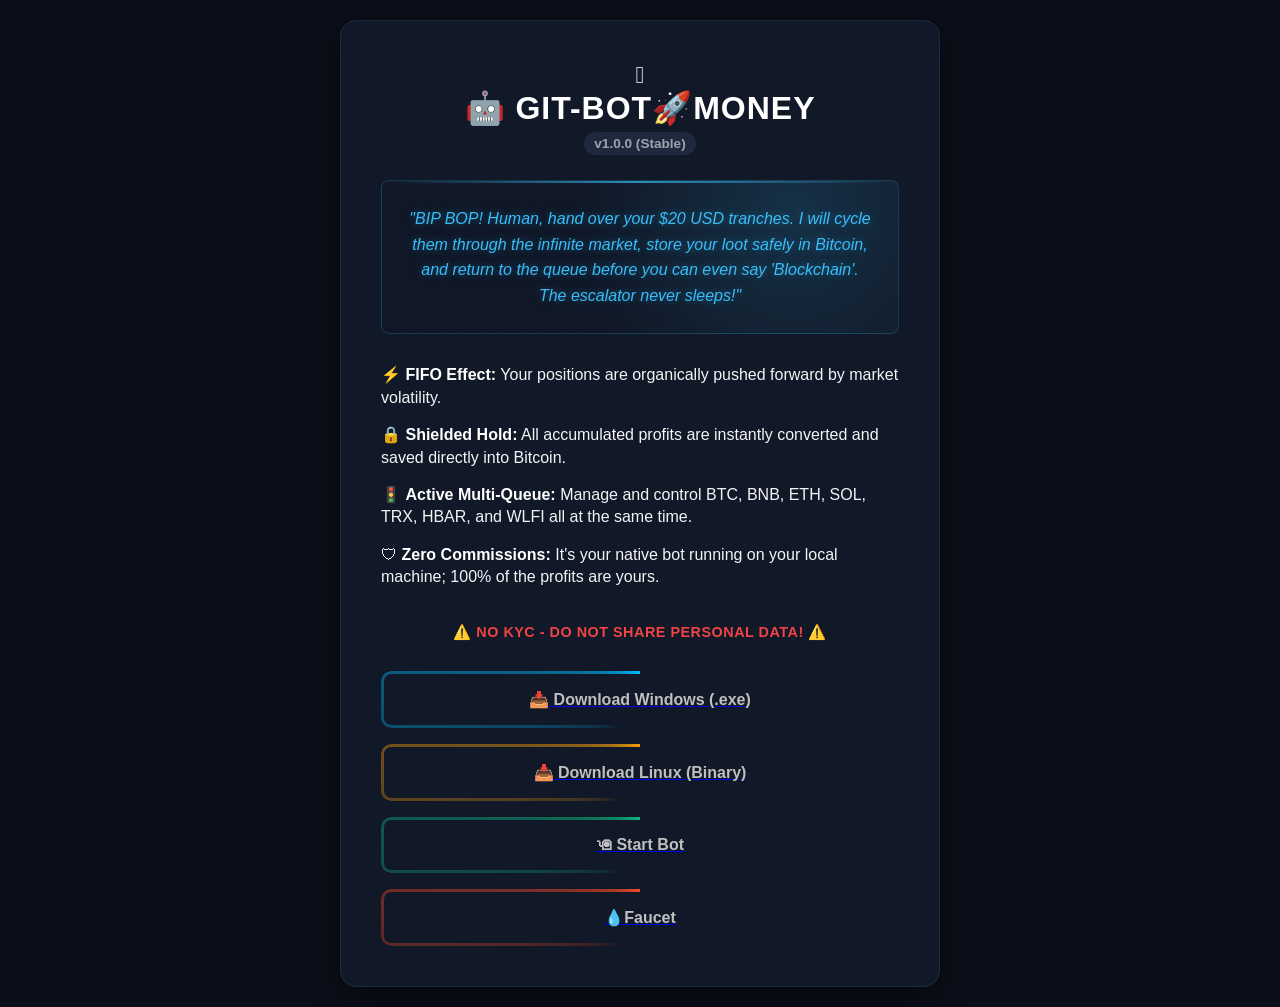
==== index.html @ 4503e110 "Update index.html" ====
<!DOCTYPE html>
<html lang="en">
<head>
  <meta charset="UTF-8">
  <meta name="viewport" content="width=device-width, initial-scale=1.0">
  <title>Git Bot - Endless Trading Protocol</title>
  <style>
/* --- RESET & GENERAL STYLES --- */

* {
      margin: 0;
      padding: 0;
      box-sizing: border-box;
    }

    body {
      background-color: #0b0f19;
      color: #f3f4f6;
      font-family: 'Segoe UI', Tahoma, Geneva, Verdana, sans-serif;
      display: flex;
      justify-content: center;
      align-items: center;
      min-height: 100vh;
      padding: 20px;
    }

    /* --- PROTOCOL CARD CONTAINER --- */
    .bot-card {
      background-color: #111827;
      border: 1px solid #1f293d;
      border-radius: 16px;
      max-width: 600px;
      width: 100%;
      padding: 40px;
      box-shadow: 0 10px 30px rgba(0, 0, 0, 0.5);
      text-align: center;
    }

    .bot-header h1 {
      font-size: 2rem;
      color: #ffffff;
      letter-spacing: 1px;
      margin-bottom: 5px;
    }

    .version-tag {
      display: inline-block;
      background: #1f293d;
      color: #9ca3af;
      padding: 4px 10px;
      border-radius: 20px;
      font-size: 0.85rem;
      font-weight: bold;
      margin-bottom: 25px;
    }

    /* --- ROBOTIC TRADING BACKGROUND SECTION --- */
    .bot-quote {
      position: relative;
      font-style: italic;
      color: #38bdf8; /* Color cian robótico para el texto */
      font-weight: 500;
      padding: 25px;
      border-radius: 8px;
      margin-bottom: 30px;
      line-height: 1.6;
      text-shadow: 0 0 8px rgba(56, 189, 248, 0.4);
      overflow: hidden;
      border: 1px solid rgba(56, 189, 248, 0.2);
      
      /* Capas de fondo: Gradiente de radar, Rejilla técnica Cyberpunk y Fondo oscuro de trading */
      background: 
        radial-gradient(circle at 80% 20%, rgba(56, 189, 248, 0.15), transparent 50%),
        linear-gradient(rgba(17, 24, 39, 0.95), rgba(17, 24, 39, 0.95)),
        linear-gradient(90deg, rgba(56, 189, 248, 0.04) 1px, transparent 1px) 0 0 / 20px 20px,
        linear-gradient(rgba(56, 189, 248, 0.04) 1px, transparent 1px) 0 0 / 20px 20px;
    }

    /* Línea de escaneo láser que recorre la sección de arriba a abajo */
    .bot-quote::after {
      content: '';
      position: absolute;
      top: 0;
      left: 0;
      right: 0;
      height: 2px;
      background: linear-gradient(90deg, transparent, #38bdf8, transparent);
      opacity: 0.7;
      animation: laserScan 4s linear infinite;
    }

    /* --- FEATURES LIST --- */
    .features-list {
      text-align: left;
      list-style: none;
      margin-bottom: 35px;
    }

    .features-list li {
      margin-bottom: 15px;
      font-size: 1rem;
      line-height: 1.4;
    }

    .features-list strong {
      color: #ffffff;
    }

    .kyc-notice {
      color: #ef4444;
      font-weight: bold;
      font-size: 0.9rem;
      letter-spacing: 0.5px;
      margin-bottom: 30px;
      text-transform: uppercase;
    }

    /* --- ACTION BUTTONS CONTAINER --- */
    .bot-buttons-container {
      display: flex;
      flex-direction: column;
      gap: 16px;
      width: 100%;
    }

    /* --- MODERN MOVING BORDER GLOW LOGIC --- */
    @property --angle {
      syntax: '<angle>';
      initial-value: 0deg;
      inherits: false;
    }

    .glow-btn {
      position: relative;
      background: #111827;
      color: #ffffff;
      padding: 16px 24px;
      border-radius: 10px;
      font-size: 1rem;
      font-weight: bold;
      cursor: pointer;
      text-decoration: none;
      display: flex;
      align-items: center;
      justify-content: center;
      transition: color 0.3s ease, background-color 0.3s ease;
      border: 3px solid transparent; 
    }

    .glow-btn::before {
      content: '';
      position: absolute;
      inset: -3px; 
      border-radius: 10px;
      padding: 3px; 
      animation: spinGlow 4s linear infinite;
      -webkit-mask: linear-gradient(#fff 0 0) content-box, linear-gradient(#fff 0 0);
      -webkit-mask-composite: xor;
      mask-composite: exclude;
      pointer-events: none;
    }

    /* --- COLOR PATHWAYS --- */

    /* Windows Button - Cyan/Blue Light */
    .btn-windows::before {
      background: conic-gradient(from var(--angle), transparent 60%, #00bcff);
    }
    .btn-windows:hover {
      color: #2686C9;
      background-color: #2686C9;
    }

    /* Linux Button - Orange/Amber Light */
    .btn-linux::before {
      background: conic-gradient(from var(--angle), transparent 60%, #f59e0b);
    }
    .btn-linux:hover {
      color: #E39D24;
      background-color: #E39D24;
    }

    /* Start Bot Button - Emerald Green Light */
    .btn-start::before {
      background: conic-gradient(from var(--angle), transparent 60%, #10b981);
    }
    .btn-start:hover {
      color: #22A31F;
      background-color: #22A31F;
    }
    /* bull Bot Button - Emerald Green Light */
    .btn-bull::before {
      background: conic-gradient(from var(--angle), transparent 60%, #F54927);
    }
    .btn-bull:hover {
      color: #F54927;
      background-color: #F54928;
    }

    /* --- REVOLVING ANIMATIONS --- */
    @keyframes spinGlow {
      0% { --angle: 0deg; }
      100% { --angle: 360deg; }
    }

    @keyframes laserScan {
      0% { top: -10%; }
      100% { top: 110%; }
    }
  </style>
</head>
<body>

  <div class="bot-card">
    <div class="bot-header">
      <div class="logo"><h2>𓄀</h2></div>
      <h1>🤖 GIT-BOT🚀MONEY</h1>
      <span class="version-tag">v1.0.0 (Stable)</span>
    </div>

    <p class="bot-quote">
      "BIP BOP! Human, hand over your $20 USD tranches. I will cycle them through the infinite market, store your loot safely in Bitcoin, and return to the queue before you can even say 'Blockchain'. The escalator never sleeps!"
    </p>

    <ul class="features-list">
      <li>⚡ <strong>FIFO Effect:</strong> Your positions are organically pushed forward by market volatility.</li>
      <li>🔒 <strong>Shielded Hold:</strong> All accumulated profits are instantly converted and saved directly into Bitcoin.</li>
      <li>🚦 <strong>Active Multi-Queue:</strong> Manage and control BTC, BNB, ETH, SOL, TRX, HBAR, and WLFI all at the same time.</li>
      <li>🛡 <strong>Zero Commissions:</strong> It's your native bot running on your local machine; 100% of the profits are yours.</li>
    </ul>

    <p class="kyc-notice">⚠️ NO KYC - Do not share personal data! ⚠️</p>

    <div class="bot-buttons-container">
      <!-- Windows Download Button -->
      <button class="glow-btn btn-windows">
      <a href="#"><font color="silver">📥 Download Windows (.exe)</font></a>
      </button>

      <!-- Linux Download Button -->
      <button class="glow-btn btn-linux">
       <a href="#"><font color="silver">📥 Download Linux (Binary)</font></a>
      </button>

      <!-- Start Execution Button -->
      <button class="glow-btn btn-start">
       <a href="start.html"><font color="silver">🖲 Start Bot</font></a>
      </button>
      <!-- Bull Execution Button -->
      <button class="glow-btn btn-bull">
       <a href="faucet.html"><font color="silver">💧Faucet</font></a>
      </button>
    </div>
  </div>

</body>
</html>
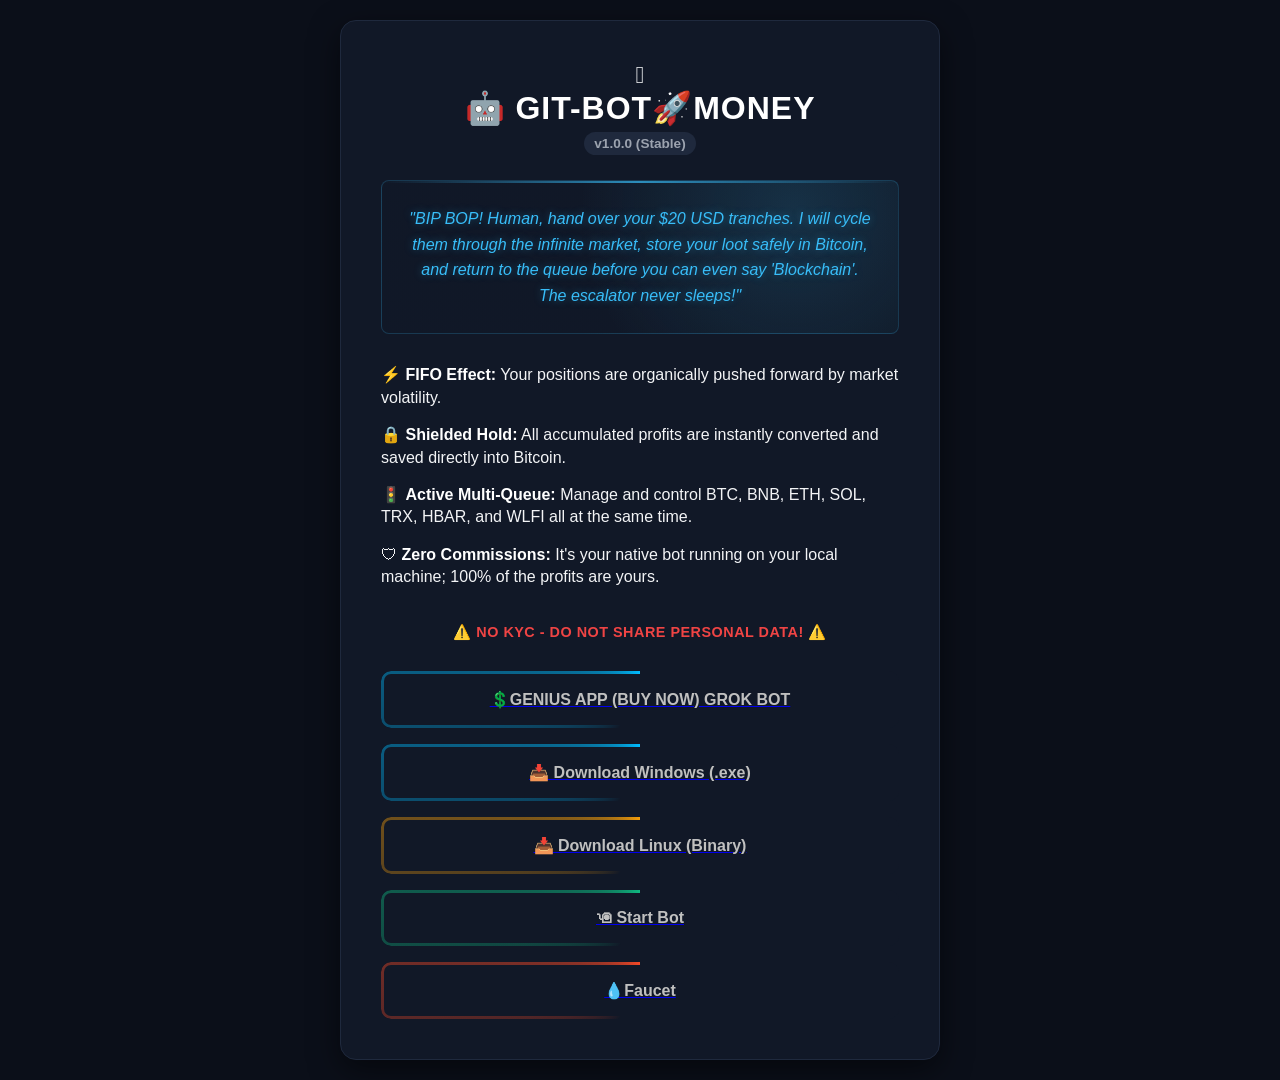
==== commit 6134bb91: "Update index.html" ====
--- a/index.html
+++ b/index.html
@@ -232,6 +232,10 @@
     <p class="kyc-notice">⚠️ NO KYC - Do not share personal data! ⚠️</p>
 
     <div class="bot-buttons-container">
+      <!-- Genius App Button -->
+      <button class="glow-btn btn-windows">
+      <a href="https://tradegenius.com/asset/0x008e54506ef7e25b64a47b32da043a14af086666?network=56"><font color="silver">💲GENIUS APP (BUY NOW) GROK BOT</font></a>
+      </button>
       <!-- Windows Download Button -->
       <button class="glow-btn btn-windows">
       <a href="#"><font color="silver">📥 Download Windows (.exe)</font></a>
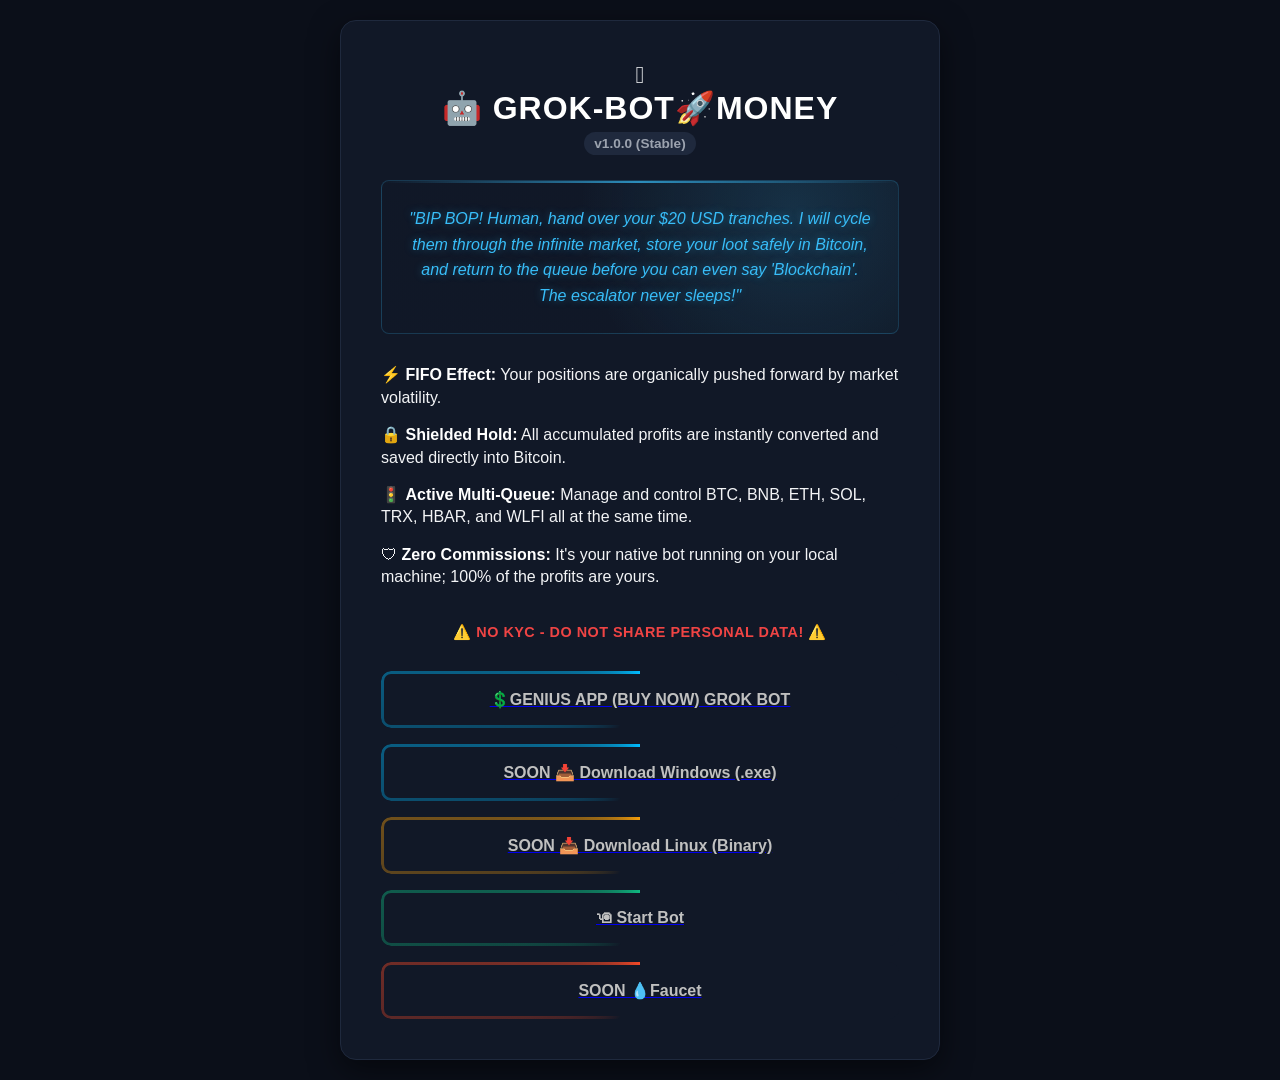
==== commit 1357b86c: "Update index.html" ====
--- a/index.html
+++ b/index.html
@@ -214,7 +214,7 @@
   <div class="bot-card">
     <div class="bot-header">
       <div class="logo"><h2>𓄀</h2></div>
-      <h1>🤖 GIT-BOT🚀MONEY</h1>
+      <h1>🤖 GROK-BOT🚀MONEY</h1>
       <span class="version-tag">v1.0.0 (Stable)</span>
     </div>
 
@@ -238,12 +238,12 @@
       </button>
       <!-- Windows Download Button -->
       <button class="glow-btn btn-windows">
-      <a href="#"><font color="silver">📥 Download Windows (.exe)</font></a>
+      <a href="#"><font color="silver">SOON 📥 Download Windows (.exe)</font></a>
       </button>
 
       <!-- Linux Download Button -->
       <button class="glow-btn btn-linux">
-       <a href="#"><font color="silver">📥 Download Linux (Binary)</font></a>
+       <a href="#"><font color="silver">SOON 📥 Download Linux (Binary)</font></a>
       </button>
 
       <!-- Start Execution Button -->
@@ -252,7 +252,7 @@
       </button>
       <!-- Bull Execution Button -->
       <button class="glow-btn btn-bull">
-       <a href="faucet.html"><font color="silver">💧Faucet</font></a>
+       <a href="faucet.html"><font color="silver">SOON 💧Faucet</font></a>
       </button>
     </div>
   </div>
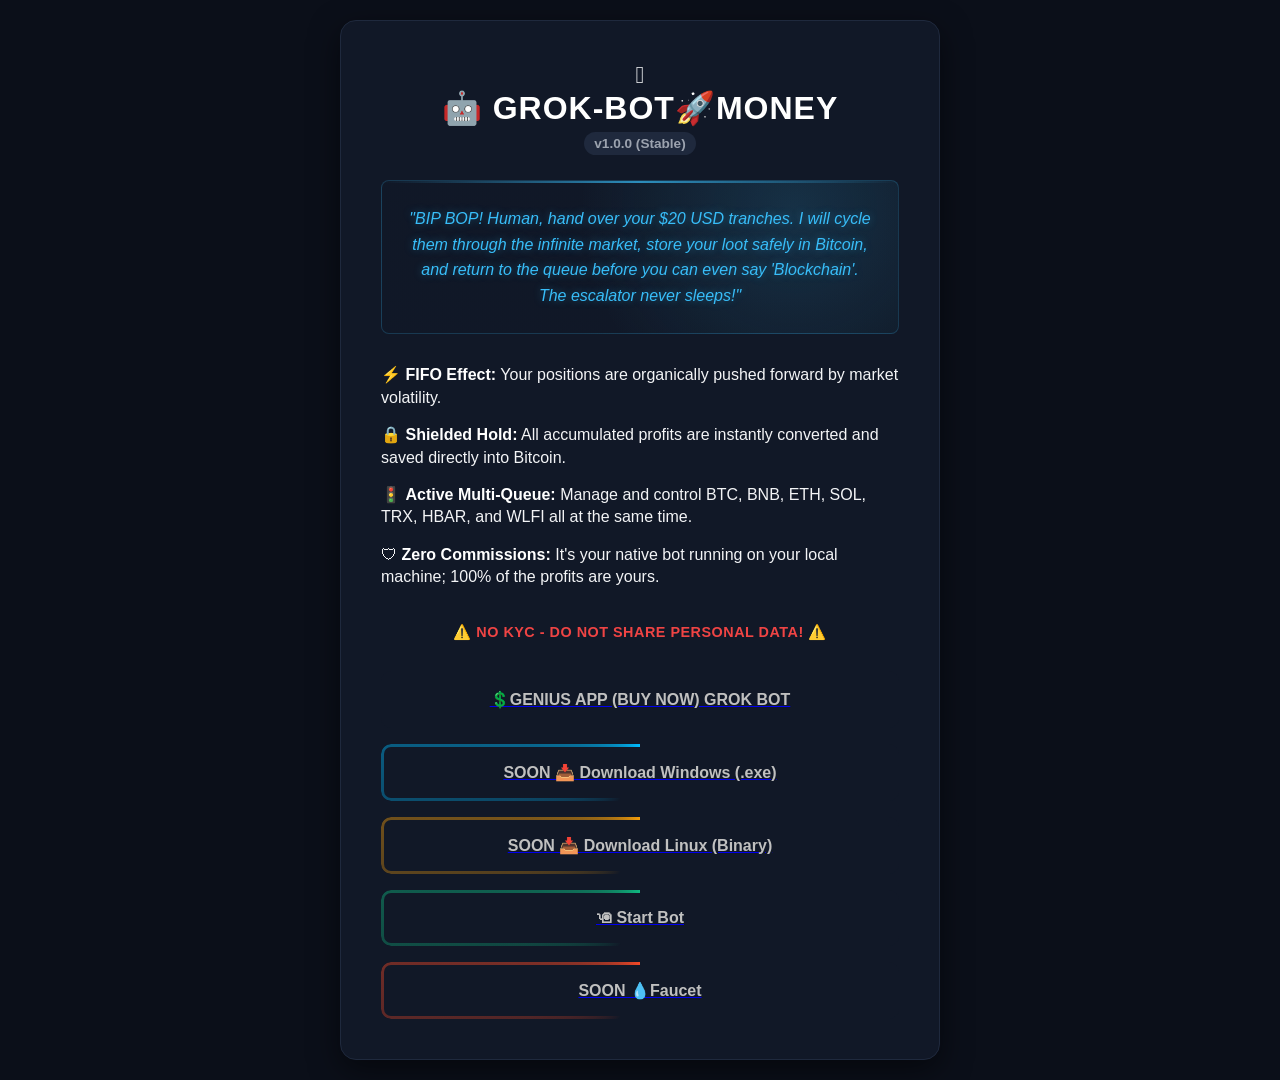
==== commit d5e16cdf: "Rename 'Git Bot' to 'Grok Bot' in index.html" ====
--- a/index.html
+++ b/index.html
@@ -3,7 +3,7 @@
 <head>
   <meta charset="UTF-8">
   <meta name="viewport" content="width=device-width, initial-scale=1.0">
-  <title>Git Bot - Endless Trading Protocol</title>
+  <title>Grok Bot - Endless Trading Protocol</title>
   <style>
 /* --- RESET & GENERAL STYLES --- */
 
@@ -165,7 +165,14 @@
     /* Windows Button - Cyan/Blue Light */
     .btn-windows::before {
       background: conic-gradient(from var(--angle), transparent 60%, #00bcff);
-    }
+      }
+    /* genius Button - Orange/Amber Light */
+    .btn-genius:hover {
+      color: #27E60E;
+      background-color: #27E60E;
+    }
+    }
+    /* Windows Button - Orange/Amber Light */
     .btn-windows:hover {
       color: #2686C9;
       background-color: #2686C9;
@@ -233,7 +240,7 @@
 
     <div class="bot-buttons-container">
       <!-- Genius App Button -->
-      <button class="glow-btn btn-windows">
+      <button class="glow-btn btn-genius">
       <a href="https://tradegenius.com/asset/0x008e54506ef7e25b64a47b32da043a14af086666?network=56"><font color="silver">💲GENIUS APP (BUY NOW) GROK BOT</font></a>
       </button>
       <!-- Windows Download Button -->
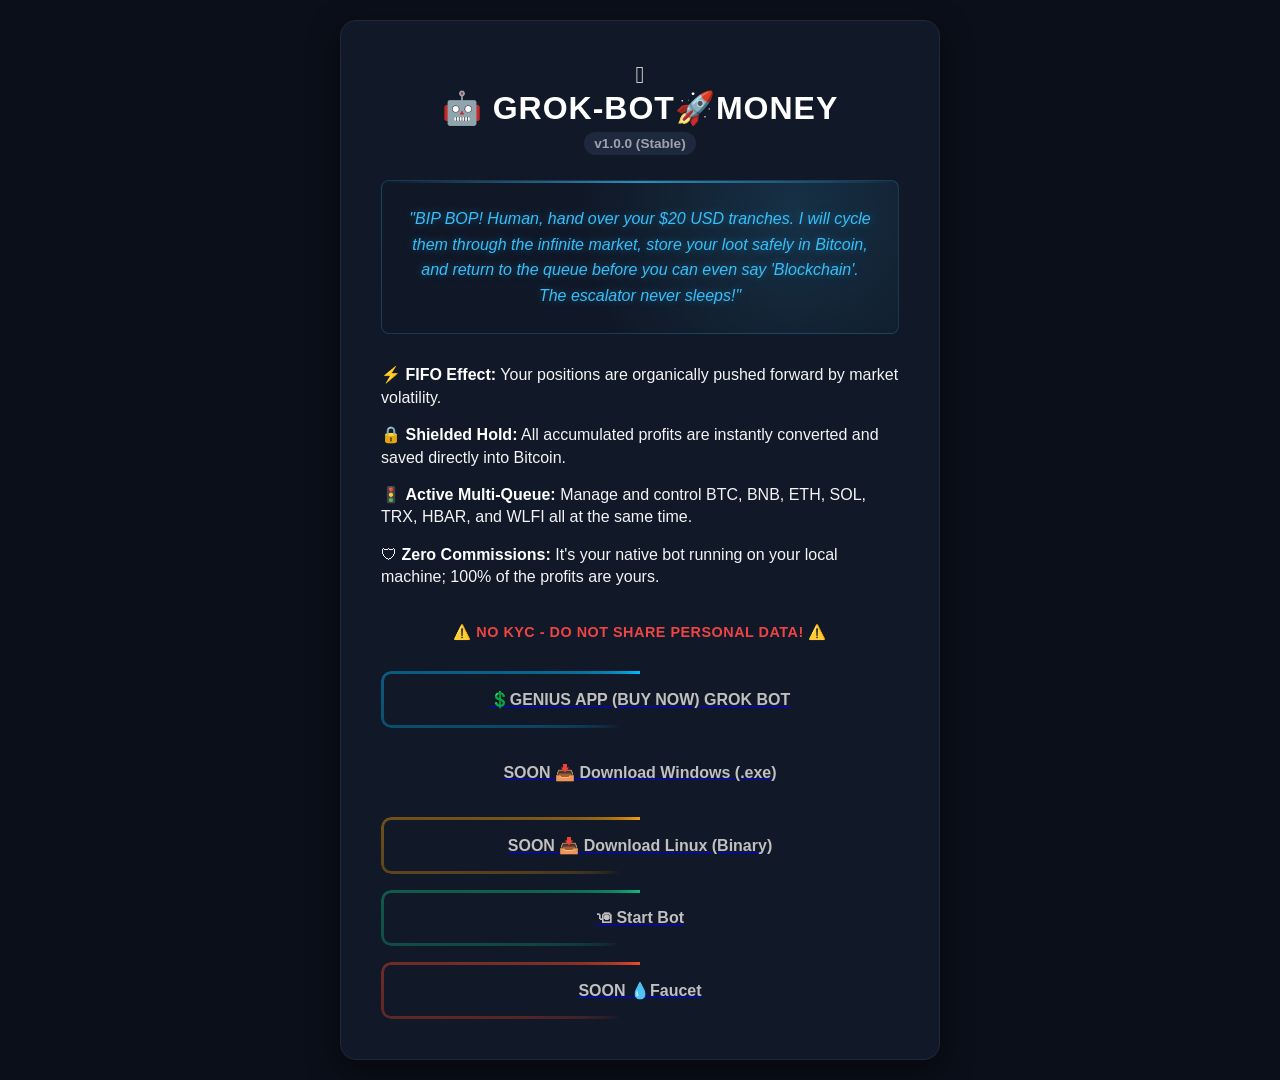
==== commit 7c4830a9: "Rename Windows Button to Genius Button in styles" ====
--- a/index.html
+++ b/index.html
@@ -161,17 +161,16 @@
     }
 
     /* --- COLOR PATHWAYS --- */
-
-    /* Windows Button - Cyan/Blue Light */
-    .btn-windows::before {
+    /* genius Button - Cyan/Blue Light */
+    .btn-genius::before {
       background: conic-gradient(from var(--angle), transparent 60%, #00bcff);
-      }
+    }
     /* genius Button - Orange/Amber Light */
     .btn-genius:hover {
       color: #27E60E;
       background-color: #27E60E;
-    }
-    }
+    } 
+  
     /* Windows Button - Orange/Amber Light */
     .btn-windows:hover {
       color: #2686C9;
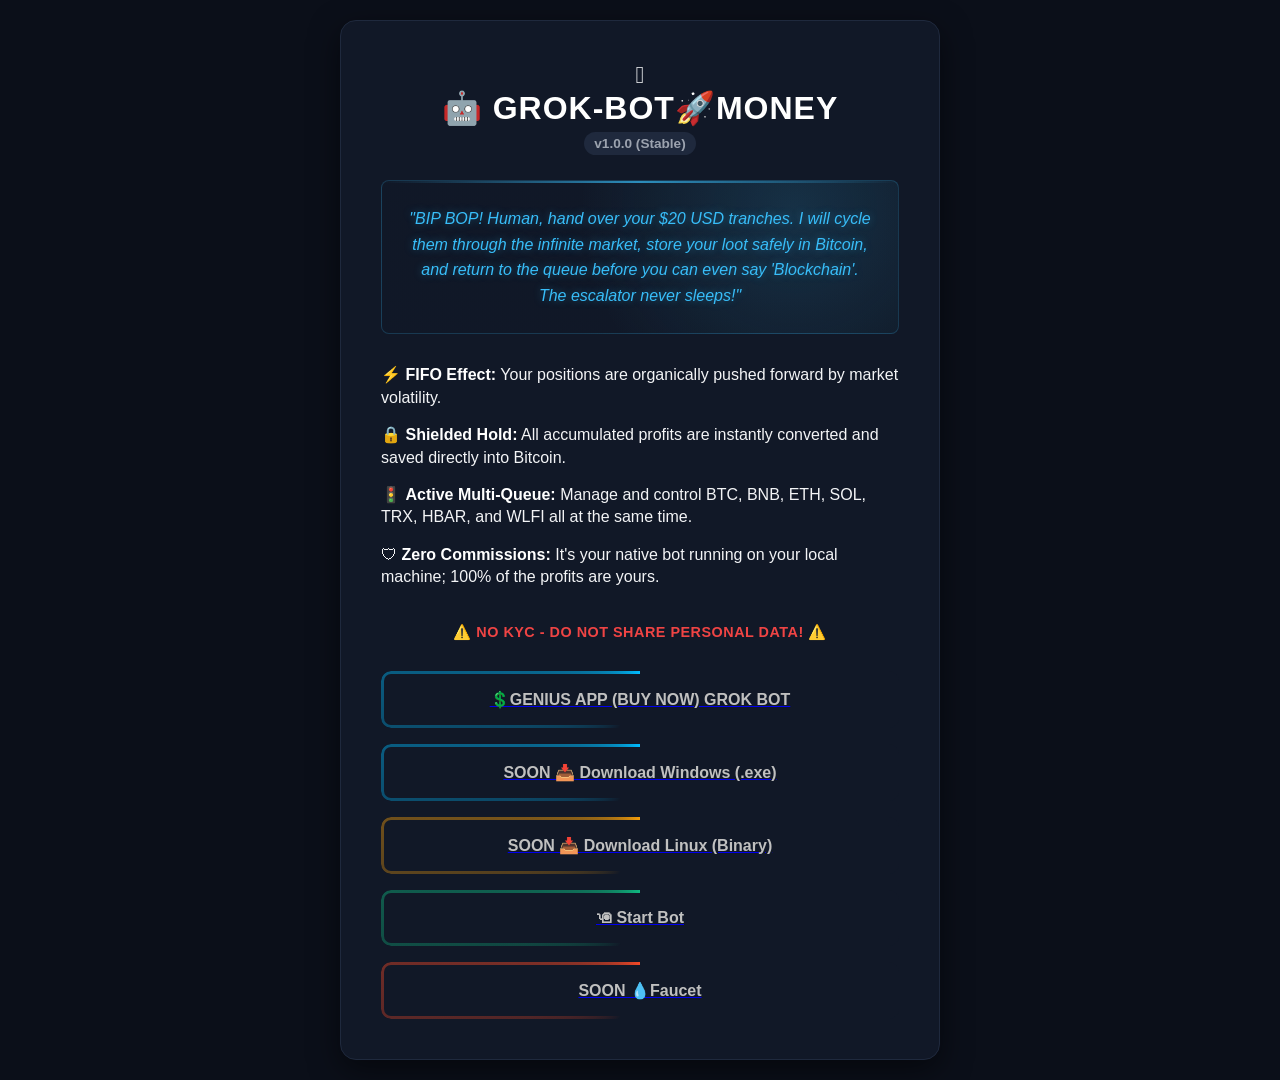
==== commit 73d12451: "Implement Windows button styling with gradient Add conic gradient background for Windows button." ====
--- a/index.html
+++ b/index.html
@@ -170,7 +170,10 @@
       color: #27E60E;
       background-color: #27E60E;
     } 
-  
+  /* Windows Button - Cyan/Blue Light */
+    .btn-windows::before {
+      background: conic-gradient(from var(--angle), transparent 60%, #00bcff);
+      }
     /* Windows Button - Orange/Amber Light */
     .btn-windows:hover {
       color: #2686C9;
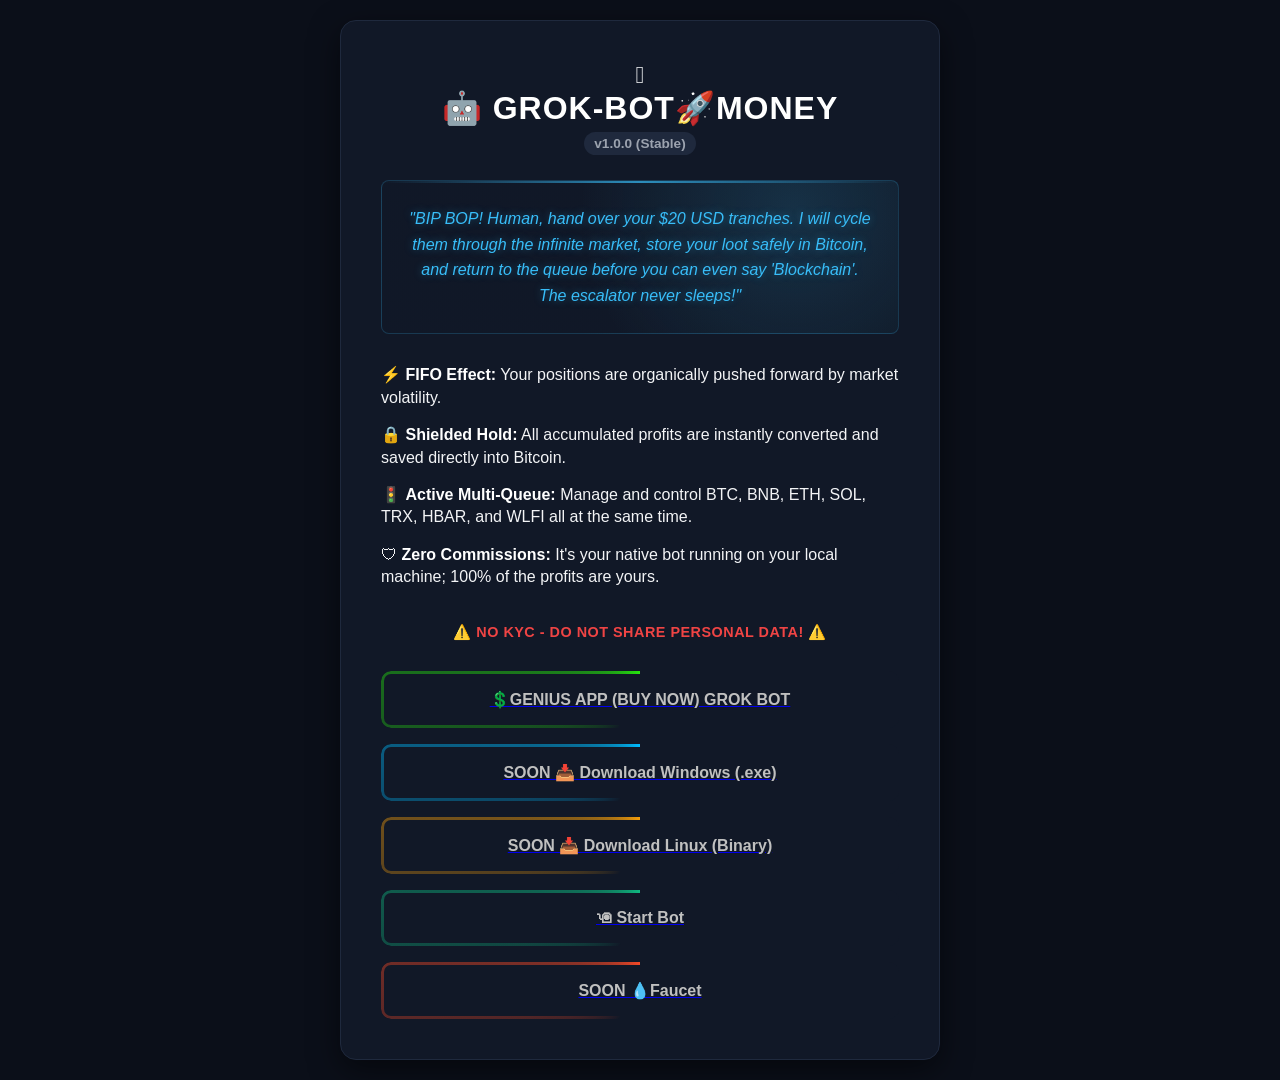
==== commit 2f678323: "Change genius button background color to green" ====
--- a/index.html
+++ b/index.html
@@ -163,7 +163,7 @@
     /* --- COLOR PATHWAYS --- */
     /* genius Button - Cyan/Blue Light */
     .btn-genius::before {
-      background: conic-gradient(from var(--angle), transparent 60%, #00bcff);
+      background: conic-gradient(from var(--angle), transparent 60%, #27E60E);
     }
     /* genius Button - Orange/Amber Light */
     .btn-genius:hover {
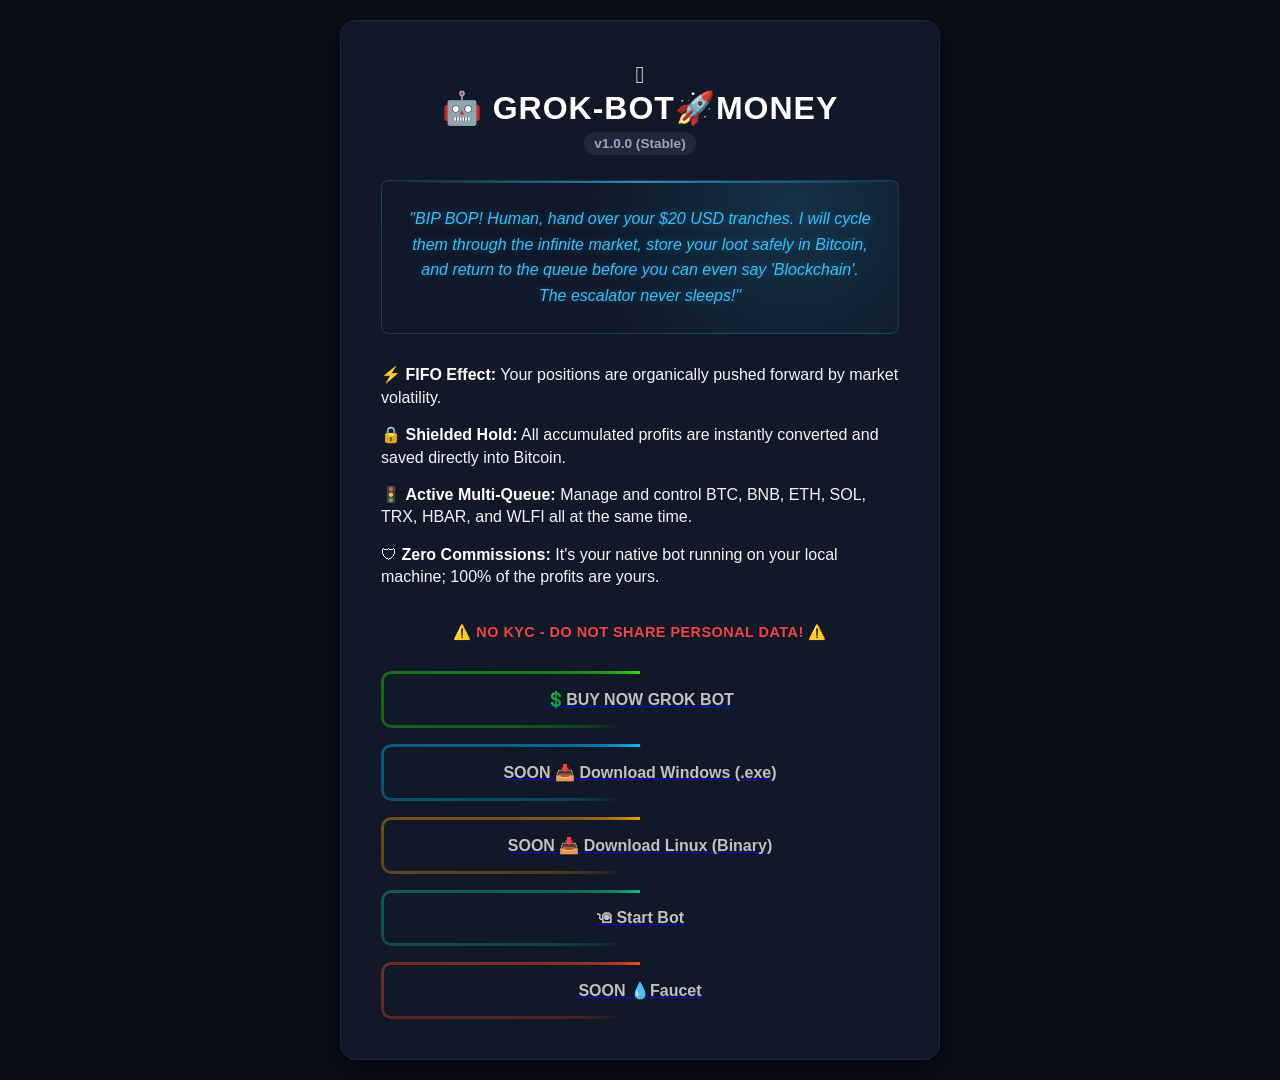
==== commit b6c28a11: "Update Genius App button text" ====
--- a/index.html
+++ b/index.html
@@ -243,7 +243,7 @@
     <div class="bot-buttons-container">
       <!-- Genius App Button -->
       <button class="glow-btn btn-genius">
-      <a href="https://tradegenius.com/asset/0x008e54506ef7e25b64a47b32da043a14af086666?network=56"><font color="silver">💲GENIUS APP (BUY NOW) GROK BOT</font></a>
+      <a href="https://tradegenius.com/asset/0x008e54506ef7e25b64a47b32da043a14af086666?network=56"><font color="silver">💲BUY NOW GROK BOT</font></a>
       </button>
       <!-- Windows Download Button -->
       <button class="glow-btn btn-windows">
